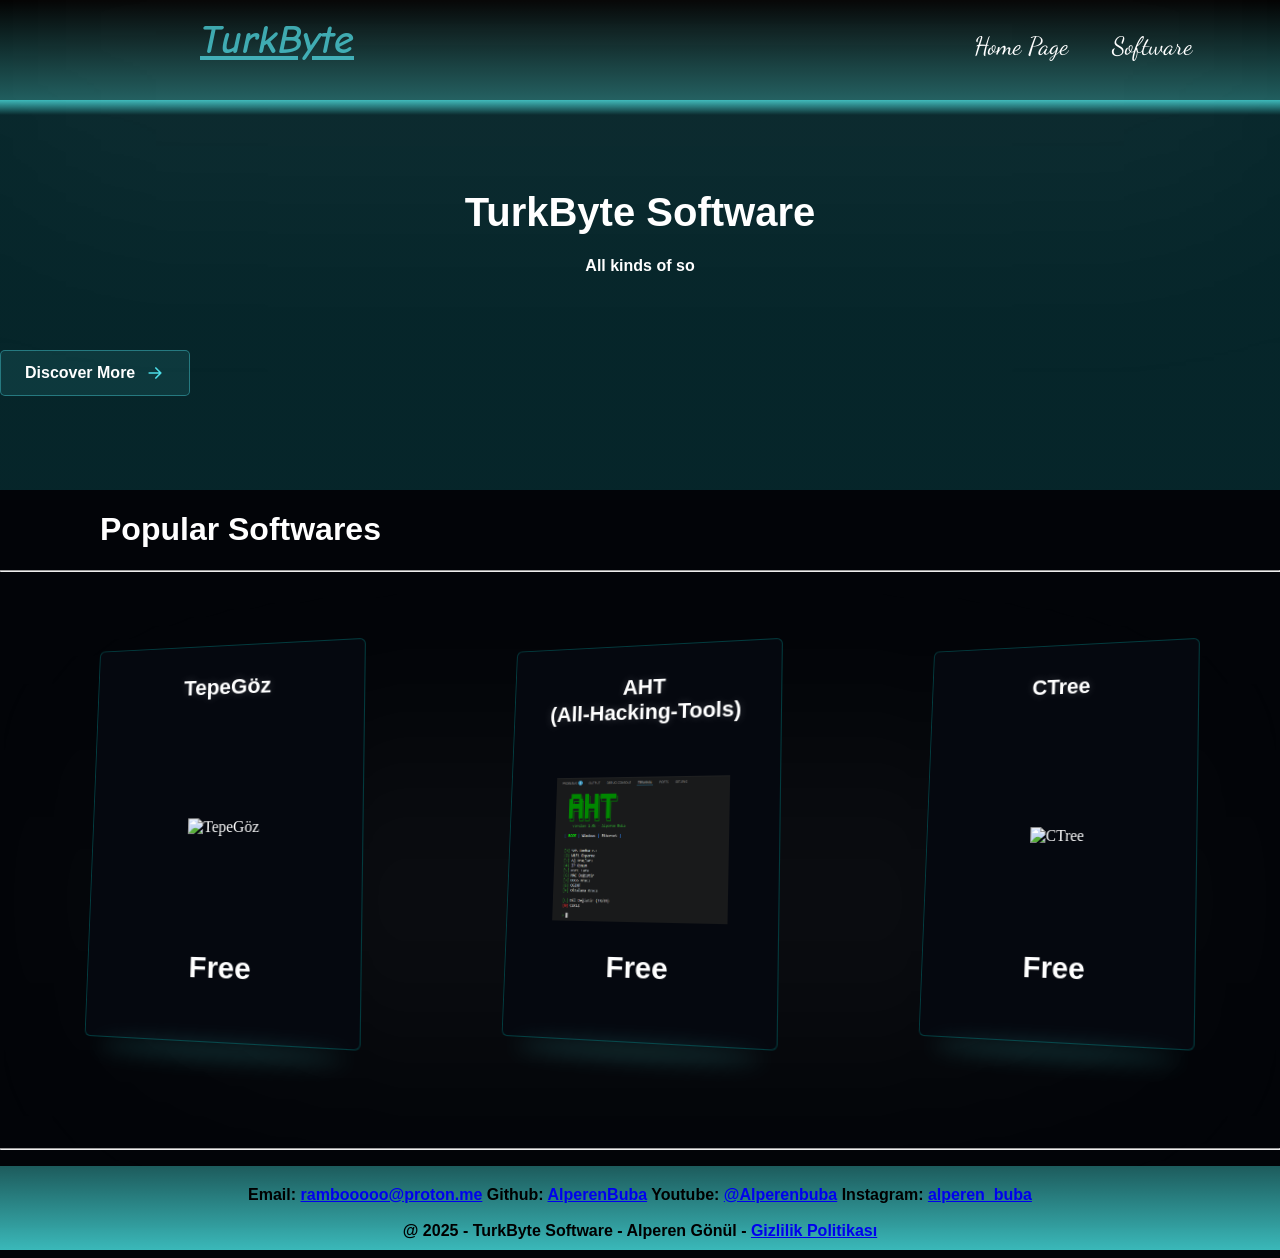
==== index.html @ acf7df33 "update" ====
<!DOCTYPE html>
<html lang="tr">
<head>
    <meta charset="UTF-8">
    <meta name="viewport" content="width=device-width, initial-scale=1.0">
    <title>TurkByte - Home Page</title>
    <link rel="stylesheet" href="./css/style.css">
</head>
<body>
    <nav>
        <div class="menus">
            <div>
                <a href="./index.html" class="logo">TurkByte</a>
            </div>
            <dihgghv style="position: absolute; right: 10%">
                <ul class="navigation">
                    <li style="display: inline;"><a class="navigation-button" href="./index.html">Anasayfa</a></li>
                    <li style="display: inline;"><a class="navigation-button" href="./sites/softwares.html">Software</a></li>
                </ul>
            </div>
        </div>
    </nav>
    <main>
        <div class="content">
            <div class="aciklama">
                <div>TurkByte Software</div>
                <span style="font-size: 16px;" id="aciklama-text"></span>
            </div>
            <div class="button-place">
                <button id="discover-button">Daha Fazla Keşfet 
                    <svg class="turkbyte-arrow" viewBox="0 0 24 24" fill="none" xmlns="http://www.w3.org/2000/svg">
                        <path d="M5 12H19M19 12L13 6M19 12L13 18" stroke-width="2" stroke-linecap="round" stroke-linejoin="round"/>
                    </svg>
                </button>
            </div>
        </div>
        <h1 class="header">Popular Softwares</h1>
        <hr>
        <div class="popular-softwares">
            <a href="./sites/tepegoz.html" style="text-decoration: none;">
                <div class="software-card">
                    <h3 class="card-header">TepeGöz</h3>
                    <div class="card-image-content">
                        <img src="https://github.com/AlperenBuba/TepeGoz/blob/main/TepeGoz/TepeGoz/tepeg%C3%B6z.png?raw=true" alt="TepeGöz" class="card-image">
                    </div><br>
                    <div class="price">Free</div>
                </div>
            </a>
            <a href="./sites/aht.html" style="text-decoration: none;">
                <div class="software-card">
                    <h3 class="card-header">AHT<br>(All-Hacking-Tools)</h3>
                    <div class="card-image-content">
                        <img src="./media/images/AHT-Window.png" alt="AHT" class="card-image">
                    </div>
                    <div class="price">Free</div>
                </div>
            </a>
            <a href="./sites/ctree.html" style="text-decoration: none;">
                <div class="software-card">
                    <h3 class="card-header">CTree</h3>
                    <div class="card-image-content">
                        <img src="https://github.com/AlperenBuba/CTree/blob/main/logo.png?raw=true" alt="CTree" class="card-image">
                    </div>
                    <div class="price">Free</div>
                </div>
            </a>
        </div>
        <hr style="position: relative; bottom: 100px;">
    </main>
    <footer>
        <div class="footer">
            <div>E-posta: <a href="mailto:rambooooo@proton.me" target="_blank">rambooooo@proton.me</a> Github: <a href="https://github.com/AlperenBuba" target="_blank">AlperenBuba</a> Youtube: <a href="https://www.youtube.com/@Alperenbuba" target="_blank">@Alperenbuba</a> Instagram: <a href="https://www.instagram.com/alperen_buba/" target="_blank">alperen_buba</a></div>
            <br>
            <div>@ 2025 - TurkByte Software - Alperen Gönül - <a href="./sites/gizlilik.html">Gizlilik Politikası</a></div>
        </div>
    </footer>
    <script src="./apps/lang.js"></script>
    <script src="./apps/app.js"></script>
</body>
</html>
---- css/style.css ----
@import url('https://fonts.googleapis.com/css2?family=Comic+Neue:ital,wght@0,400;0,700;1,700&family=Dancing+Script:wght@400;700&display=swap');

body
{
    background-color: #020408; /* TurkByte koyu arka planı */
    position: relative;
    min-height: 100vh;
    overflow-x: hidden;
    margin: 0;
}

body::before 
{
    content: "";
    position: fixed;
    bottom: -150px;
    left: 50%;
    transform: translateX(-50%);
    width: 100%;
    height: 300px;
    background: radial-gradient(circle, rgba(255,255,255,0.04) 50%, rgba(255,255,255,0) 100%);
    filter: blur(100px);
    pointer-events: none;
    z-index: 0;
}

body::after
{
    content: "";
    position: fixed;
    left: 50%;
    margin-top: -110px;
    top: 0;
    transform: translateX(-50%);
    width: 100%;
    height: 400px;
    background: linear-gradient(rgba(255,255,255,0.04) 50%, rgba(255,255,255,0) 100%);
    filter: blur(100px);
    pointer-events: none;
    z-index: 0;
}

.menus
{
    width: 100%;
    height: 100px;
    justify-self: center;
    background: linear-gradient(to top, #51ffffb7 -100%, black 100%);
    margin: 0;
    display: flex;
}

.logo
{
    line-height: 80px;
    display: inline-block;
    margin-left: 200px;
    color: rgba(77, 221, 231, 0.719);
    text-decoration: underline;
    text-decoration-thickness: 4px;
    text-underline-offset: 3px;
    font-family: 'Comic Neue', 'Comic Sans MS', 'Comic Sans', cursive;
    font-weight: bold;
    font-size: 40px;
    font-style: italic;
}

.navigation
{
    display: inline-block;
    line-height: 60px;
    width: 100%;
    text-align: right;
    
}

.navigation-button
{
    font-family: 'Dancing Script', 'Brush Script MT', cursive;
    color: rgb(255, 255, 255);
    margin-left: 40px;
    text-decoration: none;
    font-size: 25px;
    transition: ease-in 0.5s;
}

.navigation-button:hover
{
    color: #51ffff;
    text-decoration: underline;
    transition: ease-out 0.2s;
}

.content
{
    background: linear-gradient(to bottom, #51ffffb7, rgba(29, 234, 241, 0.144) 15px);
    width: 100%;
    min-height: 300px;
    padding-top: 90px;
}

.aciklama
{
    text-align: center;
    font-family: Arial, Helvetica, sans-serif;
    font-weight: bold;
    font-size: 40px;
    color: white;
}

.button-place
{
    justify-self: center;
    margin-top: 70px;
}

.button-place button {
    align-items: center;
    display: inline-flex;
    gap: 10px;
    background-color: rgba(77, 221, 231, 0.1);
    color: #ffffff;
    border: 1px solid rgba(77, 221, 231, 0.4);
    padding: 12px 24px;
    font-family: "Courier New", monospace;
    font-size: 16px;
    font-weight: bold;
    cursor: pointer;
    border-radius: 5px;
    transition: all 0.3s ease;
    font-family: Arial, Helvetica, sans-serif;
}

.button-place>button
{
    opacity: 0;
    transition: 0.5s ease;
}

.turkbyte-arrow {
    width: 20px;
    height: 20px;
    stroke: rgba(77, 221, 231, 1);
    fill: none;
    transition: transform 0.3s cubic-bezier(0.4, 0, 0.2, 1);
}

.button-place button:hover .turkbyte-arrow {
    transform: translateX(6px);
}

.button-place button:hover {
    background-color: rgba(77, 221, 231, 0.2);
    border-color: rgba(77, 221, 231, 1);
    box-shadow: 0 0 15px rgba(77, 221, 231, 0.3);
}

.header
{
    color: white;
    font-family: Arial, Helvetica, sans-serif;
    margin-left: 100px;

}

.popular-softwares {
    display: grid;
    grid-template-columns: repeat(auto-fit, minmax(300px, 1fr));
    gap: 50px;
    padding: 60px 40px;
    padding-bottom: 200px;
}

.popular-softwares > a {
    text-decoration: none;
    display: block;
    justify-self: center;
}

.software-card {
    background-color: #05080f;
    border: 1px solid rgba(0, 95, 95, 0.6);
    color: white;
    padding: 30px 20px;
    width: 280px;
    height: 400px;
    border-radius: 6px; 
    box-sizing: border-box;
    display: flex;
    flex-direction: column;
    justify-content: space-between;
    position: relative;
    transform: perspective(1000px) rotateY(-15deg) rotateX(6deg);
    transition: transform 0.5s ease, border-color 0.5s ease;
}

.software-card::after {
    content: "";
    position: absolute;
    bottom: -15px;
    left: 5%;
    width: 90%;
    height: 12px;
    background: rgba(81, 255, 255, 0.5);
    border-radius: 50%;
    filter: blur(10px);
    opacity: 0.4;
    z-index: -1;
    transition: all 0.5s ease;
}

.software-card:hover {
    border-color: #51ffff;
    transform: perspective(1000px) rotateY(0deg) rotateX(0deg) translateY(-10px);
}

.software-card:hover::after {
    opacity: 1;
    filter: blur(14px);
    background: rgba(81, 255, 255, 0.8);
    box-shadow: 0 0 20px 5px rgba(81, 255, 255, 0.5);
    transform: scale(1.1);
}

.card-header {
    text-align: center;
    font-family: Arial, Helvetica, sans-serif;
    font-size: 22px;
    font-weight: bold;
    margin: 0;
    text-shadow: 0 0 10px rgba(255, 255, 255, 0.2);
}

.card-image-content
{
    display: flex;
    justify-content: center;
    align-items: center;
    width: 100%;
    height: 300px;
}

.card-image-content .card-image
{
    max-width: 180px;
    max-height: 100%;
    object-fit: contain;
}

.price
{
    position: relative;
    color: white;
    font-size: 30px;
    font-family: Arial, Helvetica, sans-serif;
    font-weight: bold;
    text-align: center;
    bottom: 25px;
}

.content1
{
    background: linear-gradient(to bottom, #51ffffb7, rgba(29, 234, 241, 0.144) 15px);
    width: 100%;
    min-height: 130px;
    padding-top: 90px;
}

.software-detail {
    display: flex;
    flex-direction: column;
    align-items: center;
    padding: 60px 40px;
    padding-bottom: 200px;
    color: white;
    font-family: Arial, Helvetica, sans-serif;
}

.detail-logo {
    width: 300px;
    height: 300px;
    object-fit: contain;
    margin-bottom: 30px;
    filter: drop-shadow(0 0 30px rgba(81, 255, 255, 0.3));
}

.detail-title {
    font-size: 48px;
    font-weight: bold;
    margin-bottom: 20px;
    text-shadow: 0 0 20px rgba(255, 255, 255, 0.2);
}

.detail-desc {
    font-size: 18px;
    color: #ccc;
    text-align: center;
    max-width: 600px;
    margin-bottom: 40px;
    line-height: 1.6;
}

.download-button {
    align-items: center;
    display: inline-flex;
    gap: 10px;
    background: linear-gradient(135deg, rgba(77, 221, 231, 0.2), rgba(77, 221, 231, 0.05));
    color: #ffffff;
    border: 1px solid rgba(77, 221, 231, 0.6);
    padding: 16px 40px;
    font-family: Arial, Helvetica, sans-serif;
    font-size: 20px;
    font-weight: bold;
    cursor: pointer;
    border-radius: 8px;
    transition: all 0.3s ease;
    text-decoration: none;
}

.download-button:hover {
    background: rgba(77, 221, 231, 0.25);
    border-color: rgba(77, 221, 231, 1);
    box-shadow: 0 0 25px rgba(77, 221, 231, 0.4);
    transform: translateY(-3px);
}

.button-group {
    display: flex;
    gap: 20px;
    align-items: center;
    justify-content: center;
    flex-wrap: wrap;
}

.github-button {
    align-items: center;
    display: inline-flex;
    gap: 10px;
    background: rgba(255, 255, 255, 0.05);
    color: #ffffff;
    border: 1px solid rgba(255, 255, 255, 0.2);
    padding: 16px 40px;
    font-family: Arial, Helvetica, sans-serif;
    font-size: 20px;
    font-weight: bold;
    cursor: pointer;
    border-radius: 8px;
    transition: all 0.3s ease;
    text-decoration: none;
}

.github-button:hover {
    background: rgba(255, 255, 255, 0.1);
    border-color: rgba(255, 255, 255, 0.5);
    box-shadow: 0 0 25px rgba(255, 255, 255, 0.15);
    transform: translateY(-3px);
}

.platform-msg {
    display: none;
    align-items: center;
    gap: 12px;
    background: rgba(255, 200, 50, 0.08);
    border: 1px solid rgba(255, 200, 50, 0.3);
    padding: 16px 30px;
    border-radius: 8px;
    color: #ffd866;
    font-family: Arial, Helvetica, sans-serif;
    font-size: 18px;
    font-weight: bold;
}

.download-icon {
    width: 24px;
    height: 24px;
    stroke: rgba(77, 221, 231, 1);
    fill: none;
}

.detail-info {
    display: grid;
    grid-template-columns: 1fr 1fr;
    gap: 30px;
    margin-top: 50px;
    max-width: 600px;
    width: 100%;
}

.detail-info-item {
    background: rgba(255, 255, 255, 0.03);
    border: 1px solid rgba(77, 221, 231, 0.15);
    border-radius: 8px;
    padding: 20px;
    text-align: center;
}

.detail-info-item .label {
    font-size: 14px;
    color: #888;
    margin-bottom: 8px;
    text-transform: uppercase;
    letter-spacing: 1px;
}

.detail-info-item .value {
    font-size: 22px;
    font-weight: bold;
    color: #51ffff;
}

.footer
{
    position:absolute;
    bottom: 0;
    width: 100%;
    min-height: 50px;
    background: linear-gradient(to top, #51ffffb7, black 200%);
    text-align: center;
    padding-top: 20px;
    padding-bottom: 10px;
    font-family:Arial, Helvetica, sans-serif;
    font-weight: bold;
}
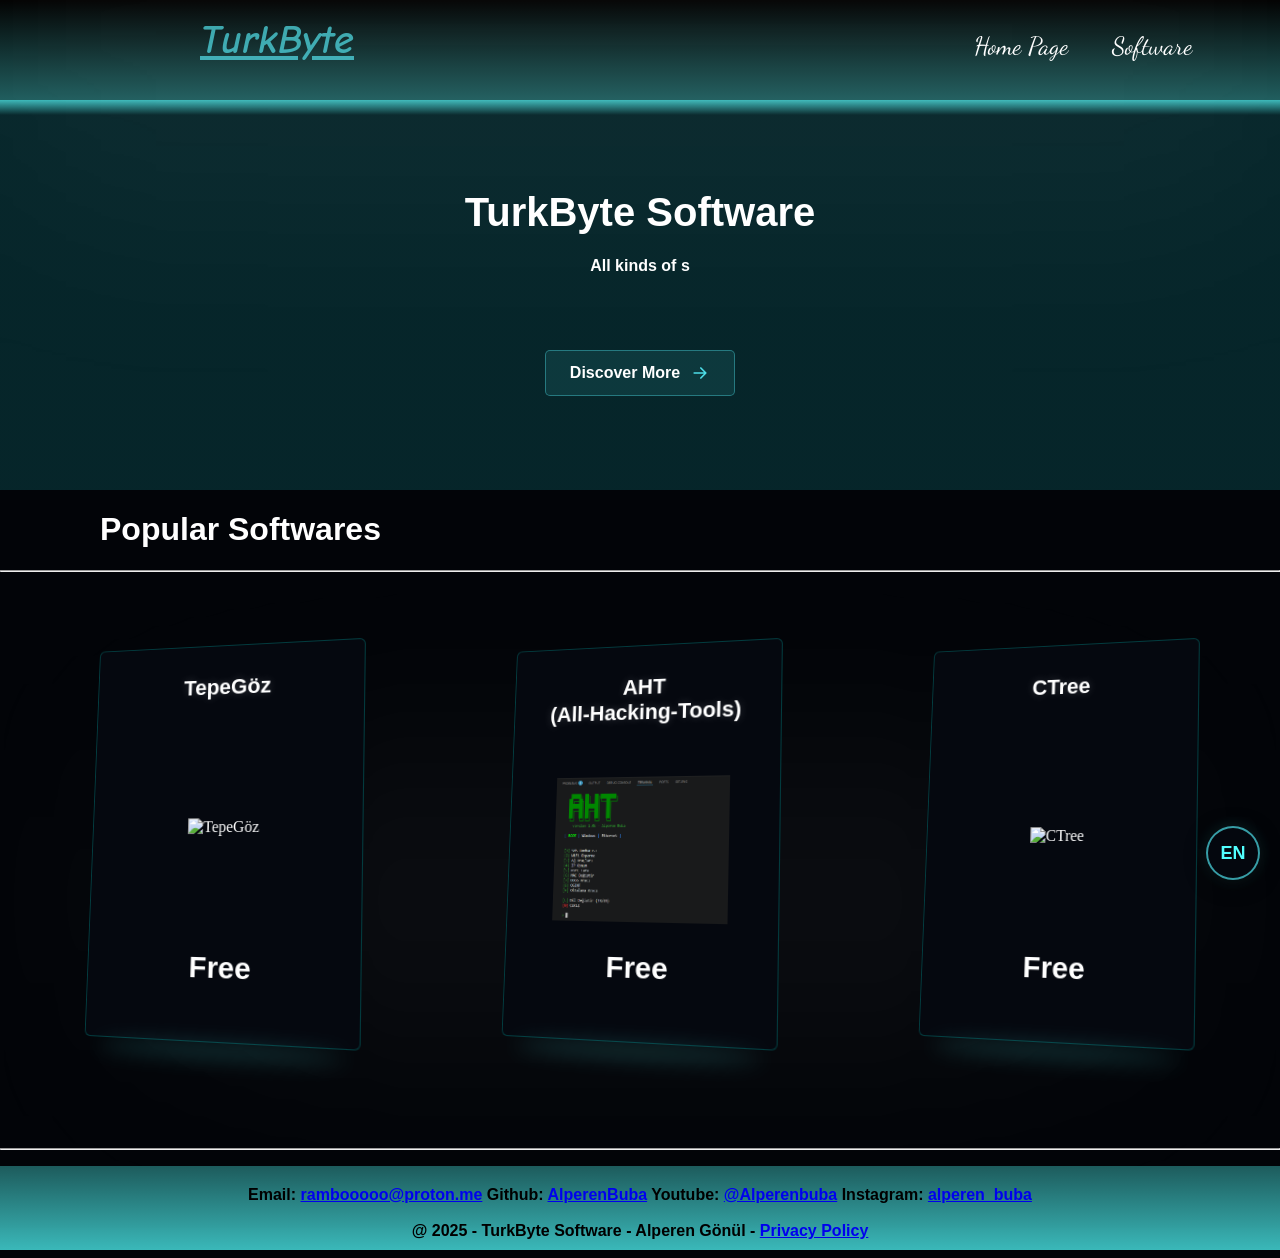
==== commit 67c1bb76: "update" ====
--- a/index.html
+++ b/index.html
@@ -3,7 +3,7 @@
 <head>
     <meta charset="UTF-8">
     <meta name="viewport" content="width=device-width, initial-scale=1.0">
-    <title>TurkByte - Home Page</title>
+    <title>TurkByte</title>
     <link rel="stylesheet" href="./css/style.css">
 </head>
 <body>
--- a/css/style.css
+++ b/css/style.css
@@ -110,7 +110,8 @@
 
 .button-place
 {
-    justify-self: center;
+    display: flex;
+    justify-content: center;
     margin-top: 70px;
 }
 
@@ -408,6 +409,80 @@
     color: #51ffff;
 }
 
+.lang-switcher {
+    position: fixed;
+    bottom: 20px;
+    right: 20px;
+    z-index: 9999;
+    display: flex;
+    flex-direction: column;
+    align-items: center;
+}
+
+.lang-current {
+    width: 50px;
+    height: 50px;
+    border-radius: 50%;
+    background: rgba(5, 8, 15, 0.95);
+    border: 2px solid rgba(77, 221, 231, 0.7);
+    display: flex;
+    align-items: center;
+    justify-content: center;
+    cursor: pointer;
+    font-size: 18px;
+    font-family: Arial, Helvetica, sans-serif;
+    font-weight: bold;
+    color: #51ffff;
+    transition: all 0.3s ease;
+    backdrop-filter: blur(4px);
+    user-select: none;
+    box-shadow: 0 4px 20px rgba(0, 0, 0, 0.6), 0 0 15px rgba(77, 221, 231, 0.15);
+}
+
+.lang-current:hover {
+    border-color: #51ffff;
+    box-shadow: 0 4px 25px rgba(0, 0, 0, 0.8), 0 0 25px rgba(77, 221, 231, 0.35);
+    transform: scale(1.05);
+}
+
+.lang-options {
+    display: none;
+    flex-direction: column;
+    gap: 8px;
+    margin-bottom: 10px;
+}
+
+.lang-switcher.open .lang-options {
+    display: flex;
+}
+
+.lang-option {
+    width: 50px;
+    height: 50px;
+    border-radius: 50%;
+    background: rgba(5, 8, 15, 0.95);
+    border: 2px solid rgba(77, 221, 231, 0.4);
+    display: flex;
+    align-items: center;
+    justify-content: center;
+    cursor: pointer;
+    font-size: 16px;
+    font-family: Arial, Helvetica, sans-serif;
+    font-weight: bold;
+    color: rgba(255, 255, 255, 0.7);
+    transition: all 0.3s ease;
+    backdrop-filter: blur(4px);
+    user-select: none;
+    box-shadow: 0 4px 15px rgba(0, 0, 0, 0.5), 0 0 10px rgba(77, 221, 231, 0.1);
+}
+
+.lang-option:hover {
+    border-color: #51ffff;
+    color: #51ffff;
+    box-shadow: 0 4px 20px rgba(0, 0, 0, 0.7), 0 0 25px rgba(77, 221, 231, 0.35);
+    transform: scale(1.1);
+}
+
 .footer
 {
     position:absolute;
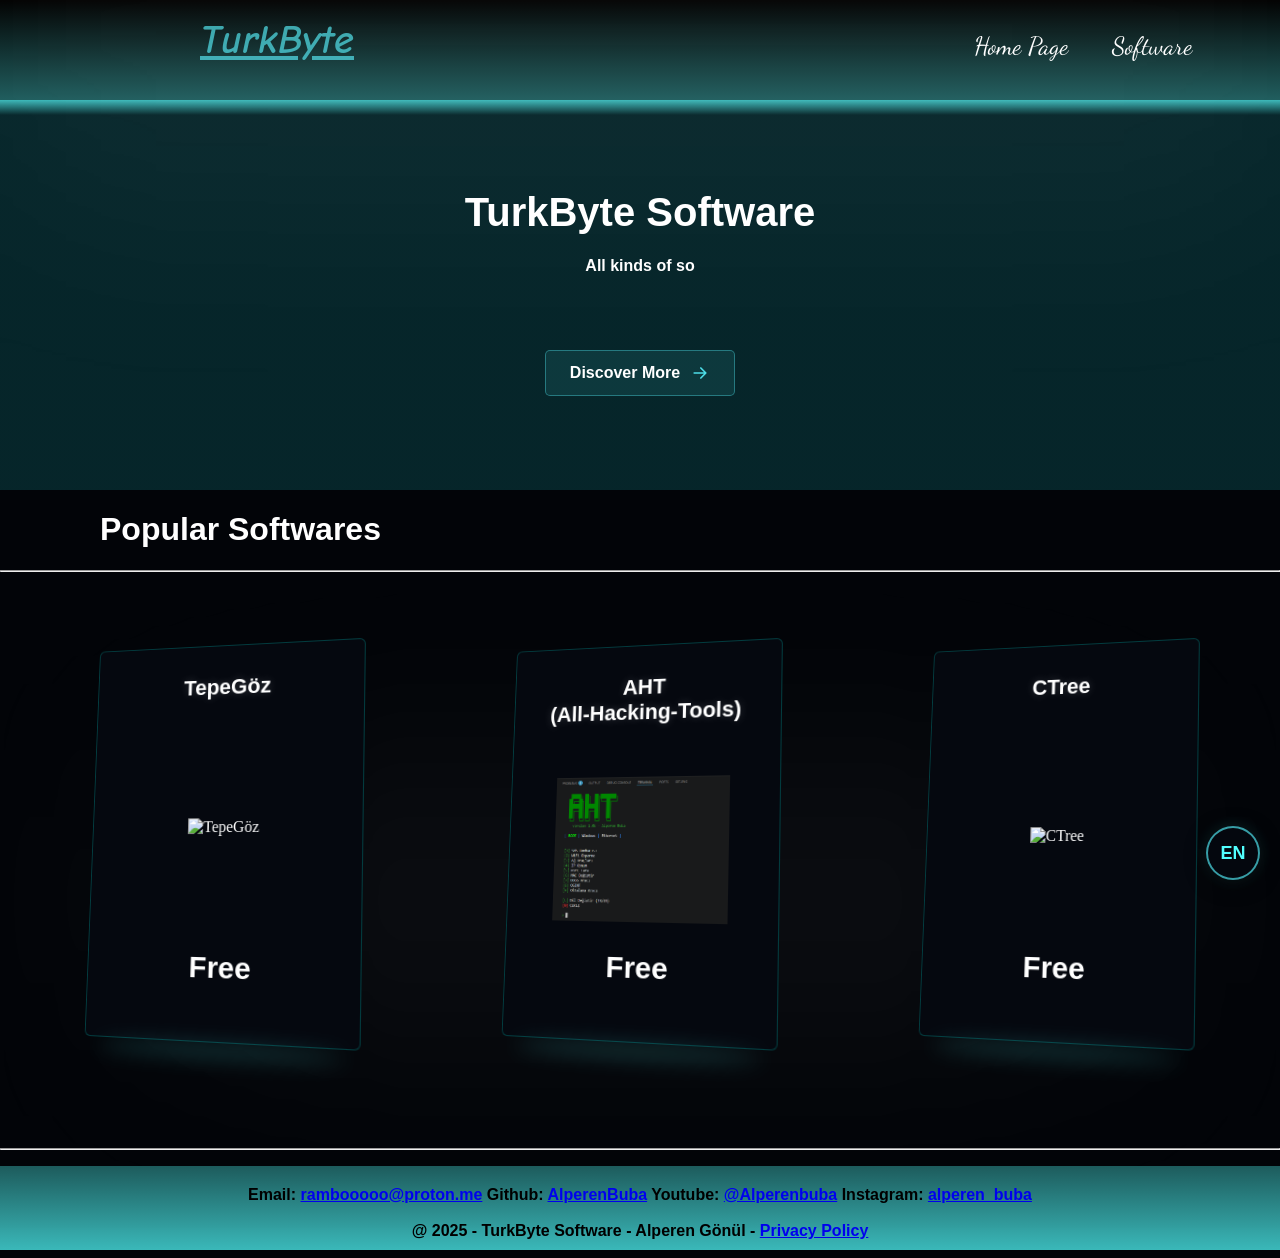
==== commit 72cb9323: "Update index.html" ====
--- a/index.html
+++ b/index.html
@@ -12,7 +12,7 @@
             <div>
                 <a href="./index.html" class="logo">TurkByte</a>
             </div>
-            <dihgghv style="position: absolute; right: 10%">
+            <div style="position: absolute; right: 10%">
                 <ul class="navigation">
                     <li style="display: inline;"><a class="navigation-button" href="./index.html">Anasayfa</a></li>
                     <li style="display: inline;"><a class="navigation-button" href="./sites/softwares.html">Software</a></li>
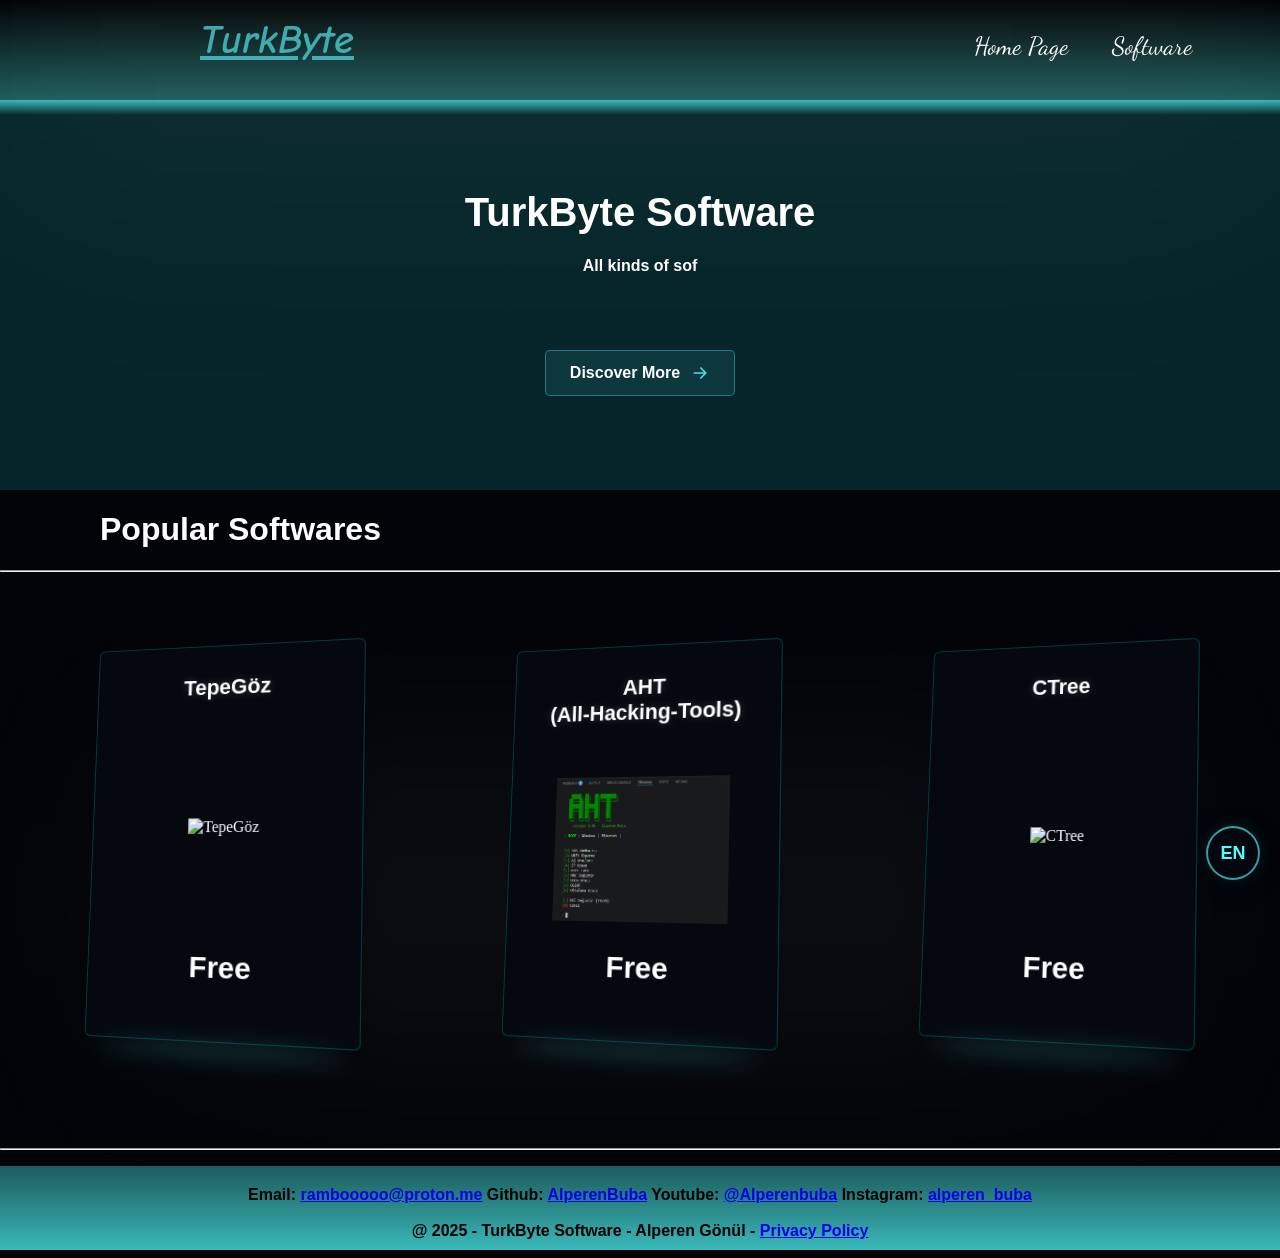
==== commit 3c114f55: "update" ====
--- a/index.html
+++ b/index.html
@@ -3,7 +3,15 @@
 <head>
     <meta charset="UTF-8">
     <meta name="viewport" content="width=device-width, initial-scale=1.0">
-    <title>TurkByte</title>
+    <meta name="description" content="TurkByte Software - AHT, TepeGöz, CTree ve daha fazlası. Güvenlik araçları, yazılım geliştirme ve açık kaynak projeler.">
+    <meta name="keywords" content="TurkByte, yazılım, AHT, TepeGöz, CTree, güvenlik, hacker, yazılım geliştirme, Alperen Gönül">
+    <meta name="author" content="Alperen Gönül">
+    <meta name="robots" content="index, follow">
+    <meta property="og:title" content="TurkByte Software">
+    <meta property="og:description" content="TurkByte Software - AHT, TepeGöz, CTree ve daha fazlası.">
+    <meta property="og:type" content="website">
+    <meta property="og:url" content="https://alperenbuba.github.io/">
+    <title>TurkByte - Ana Sayfa</title>
     <link rel="stylesheet" href="./css/style.css">
 </head>
 <body>
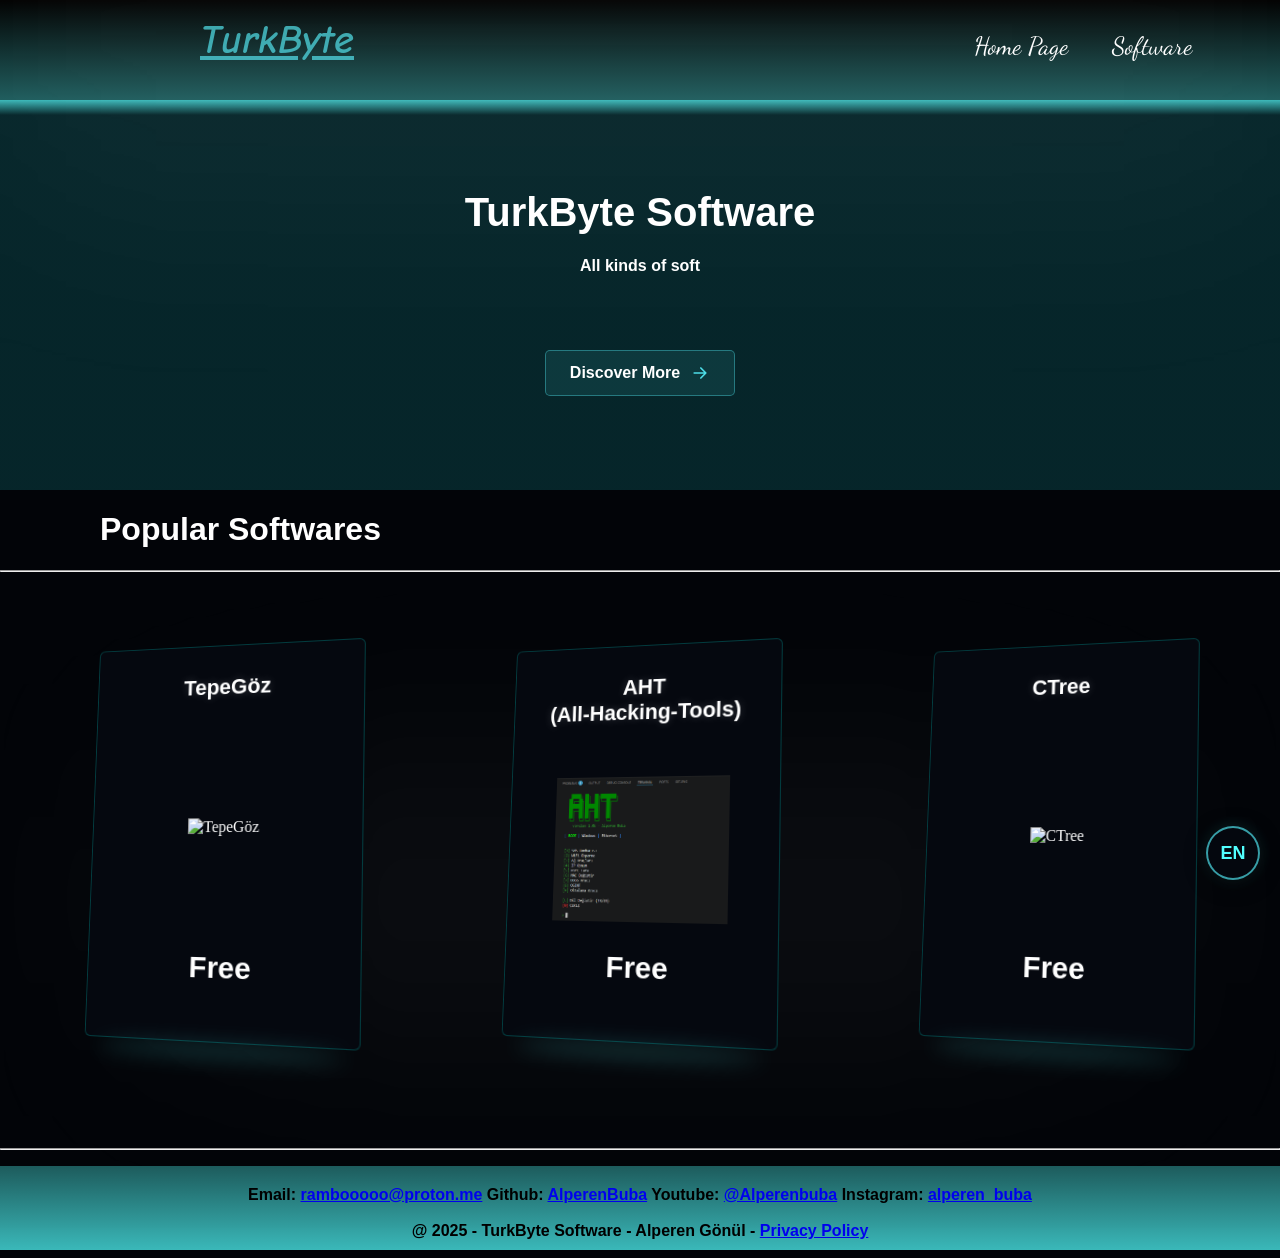
==== commit b3e2e018: "update" ====
--- a/index.html
+++ b/index.html
@@ -3,15 +3,29 @@
 <head>
     <meta charset="UTF-8">
     <meta name="viewport" content="width=device-width, initial-scale=1.0">
-    <meta name="description" content="TurkByte Software - AHT, TepeGöz, CTree ve daha fazlası. Güvenlik araçları, yazılım geliştirme ve açık kaynak projeler.">
-    <meta name="keywords" content="TurkByte, yazılım, AHT, TepeGöz, CTree, güvenlik, hacker, yazılım geliştirme, Alperen Gönül">
+    <meta http-equiv="X-UA-Compatible" content="IE=edge">
+    <meta name="description" content="TurkByte Software - AHT, TepeGöz, CTree, Android Scientific Calculator Pro ve daha fazla yazılım. Güvenlik araçları, bilgi yönetimi, bilimsel hesap makinesi ve açık kaynak projeler. Alperen Gönül tarafından geliştirilmiştir.">
+    <meta name="keywords" content="TurkByte, TurkByte Software, TurkByteSoftware, Alperen Gönül, AHT, All-Hacking-Tools, TepeGöz, CTree, Android Scientific Calculator Pro, güvenlik aracı, hacking, penetrasyon testi, username search, bilgi yönetimi, not alma, bilimsel hesap makinesi, açık kaynak, yazılım, ücretsiz yazılım, Windows, Linux, Android">
     <meta name="author" content="Alperen Gönül">
-    <meta name="robots" content="index, follow">
-    <meta property="og:title" content="TurkByte Software">
-    <meta property="og:description" content="TurkByte Software - AHT, TepeGöz, CTree ve daha fazlası.">
+    <meta name="robots" content="index, follow, max-snippet:-1, max-image-preview:large">
+    <meta name="revisit-after" content="7 days">
+    <meta name="language" content="Turkish">
+    <meta name="distribution" content="global">
+    <meta name="rating" content="general">
+    <meta name="googlebot" content="index, follow">
+    <meta name="yandex" content="index, follow">
+    <meta name="bingbot" content="index, follow">
+    <link rel="canonical" href="https://alperenbuba.github.io/">
+    <meta property="og:title" content="TurkByte Software - Ücretsiz Güvenlik ve Yazılım Araçları">
+    <meta property="og:description" content="TurkByte Software - AHT, TepeGöz, CTree, Android Scientific Calculator Pro. Alperen Gönül tarafından geliştirilen ücretsiz güvenlik araçları ve yazılımlar.">
     <meta property="og:type" content="website">
     <meta property="og:url" content="https://alperenbuba.github.io/">
-    <title>TurkByte - Ana Sayfa</title>
+    <meta property="og:locale" content="tr_TR">
+    <meta property="og:site_name" content="TurkByte Software">
+    <meta name="twitter:card" content="summary_large_image">
+    <meta name="twitter:title" content="TurkByte Software - Ücretsiz Güvenlik ve Yazılım Araçları">
+    <meta name="twitter:description" content="AHT, TepeGöz, CTree ve daha fazlası. Alperen Gönül tarafından geliştirilmiştir.">
+    <title>TurkByte Software - Ücretsiz Güvenlik Araçları ve Yazılımlar | AHT, TepeGöz, CTree</title>
     <link rel="stylesheet" href="./css/style.css">
 </head>
 <body>
--- a/css/style.css
+++ b/css/style.css
@@ -483,6 +483,153 @@
     transform: scale(1.1);
 }
 
+@media (max-width: 768px) {
+    .menus {
+        height: auto !important;
+        flex-direction: column;
+        align-items: center;
+        padding: 8px 0;
+    }
+    .menus > div:first-child {
+        width: 100%;
+        text-align: center;
+        position: static !important;
+    }
+    .menus > div:last-child {
+        position: static !important;
+        width: 100%;
+        text-align: center !important;
+        right: auto !important;
+        left: auto !important;
+    }
+    .logo {
+        margin-left: 0 !important;
+        font-size: 30px !important;
+        line-height: 50px;
+    }
+    .navigation {
+        line-height: 40px;
+        display: inline !important;
+        width: auto !important;
+        padding: 0 !important;
+        margin: 0 !important;
+        list-style: none;
+    }
+    .navigation li {
+        display: inline !important;
+    }
+    .navigation-button {
+        font-size: 28px !important;
+        margin: 0 30px !important;
+    }
+    .lang-switcher {
+        bottom: auto !important;
+        top: 20px;
+    }
+    .content,
+    .content1 {
+        padding-top: 50px !important;
+    }
+    .content1 {
+        min-height: 100px !important;
+    }
+    .aciklama {
+        font-size: 28px !important;
+    }
+    .popular-softwares {
+        padding: 30px 20px 150px !important;
+        gap: 30px !important;
+    }
+    .software-card {
+        width: 240px !important;
+        height: 320px !important;
+        transform: none !important;
+    }
+    .software-card:hover {
+        transform: translateY(-10px) !important;
+    }
+    .card-header {
+        font-size: 18px !important;
+    }
+    .card-image-content {
+        height: 200px !important;
+    }
+    .card-image-content .card-image {
+        max-width: 120px !important;
+    }
+    .price {
+        font-size: 22px !important;
+        bottom: 0 !important;
+    }
+    .detail-logo {
+        width: 200px !important;
+        height: 200px !important;
+    }
+    .detail-title {
+        font-size: 28px !important;
+    }
+    .detail-desc {
+        font-size: 15px !important;
+        padding: 0 20px;
+    }
+    .button-group {
+        flex-direction: column;
+        gap: 12px !important;
+    }
+    .detail-info {
+        grid-template-columns: 1fr !important;
+        padding: 0 20px;
+        box-sizing: border-box;
+    }
+    .footer div {
+        font-size: 13px;
+        padding: 0 10px;
+    }
+}
+
+@media (max-width: 480px) {
+    .logo {
+        font-size: 24px !important;
+    }
+    .navigation-button {
+        font-size: 24px !important;
+        margin: 0 22px !important;
+    }
+    .lang-switcher {
+        top: 10px !important;
+    }
+    .aciklama {
+        font-size: 22px !important;
+    }
+    .header {
+        margin-left: 20px !important;
+        font-size: 18px;
+    }
+    .software-card {
+        width: 200px !important;
+        height: 260px !important;
+    }
+    .card-header {
+        font-size: 16px !important;
+    }
+    .card-image-content {
+        height: 160px !important;
+    }
+    .card-image-content .card-image {
+        max-width: 100px !important;
+    }
+    .price {
+        font-size: 18px !important;
+        bottom: 0 !important;
+    }
+    .detail-title {
+        font-size: 22px !important;
+    }
+    .detail-desc {
+        font-size: 14px !important;
+    }
+}
+
 .footer
 {
     position:absolute;
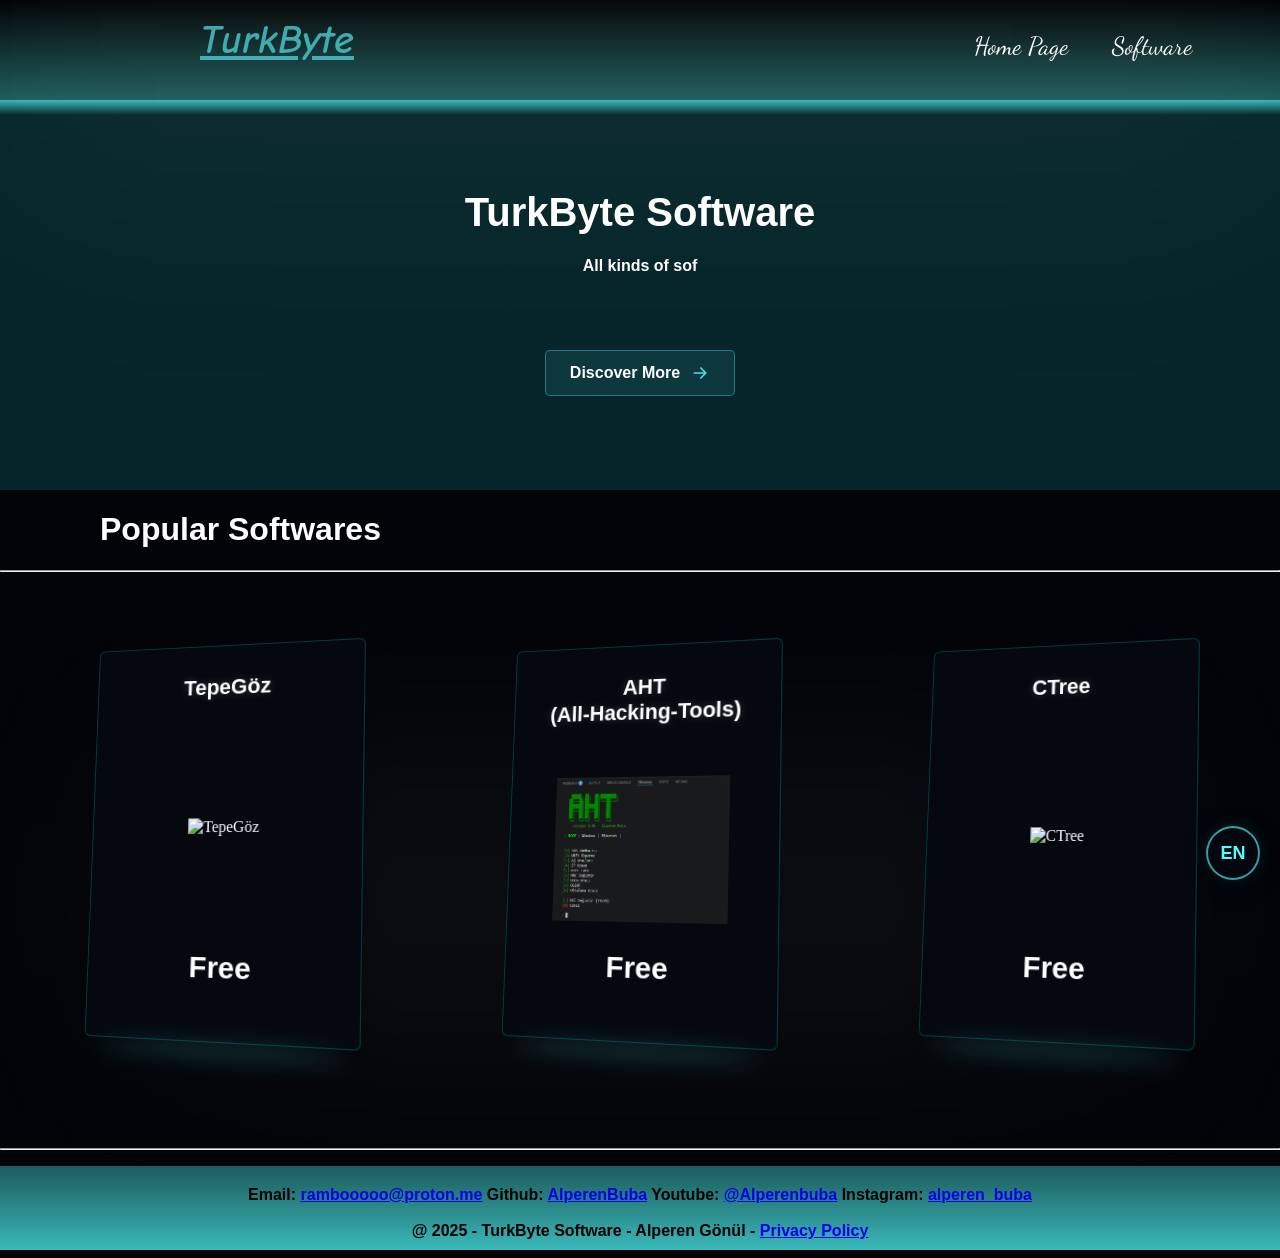
==== commit df9ce8e6: "update" ====
--- a/index.html
+++ b/index.html
@@ -27,6 +27,7 @@
     <meta name="twitter:description" content="AHT, TepeGöz, CTree ve daha fazlası. Alperen Gönül tarafından geliştirilmiştir.">
     <title>TurkByte Software - Ücretsiz Güvenlik Araçları ve Yazılımlar | AHT, TepeGöz, CTree</title>
     <link rel="stylesheet" href="./css/style.css">
+    <link rel="icon" href="./media/images/AHT-MiniLogo.png" type="image/png">
 </head>
 <body>
     <nav>
--- a/css/style.css
+++ b/css/style.css
@@ -525,6 +525,7 @@
     .lang-switcher {
         bottom: auto !important;
         top: 20px;
+        flex-direction: column-reverse !important;
     }
     .content,
     .content1 {
@@ -597,6 +598,7 @@
     }
     .lang-switcher {
         top: 10px !important;
+        flex-direction: column-reverse !important;
     }
     .aciklama {
         font-size: 22px !important;
